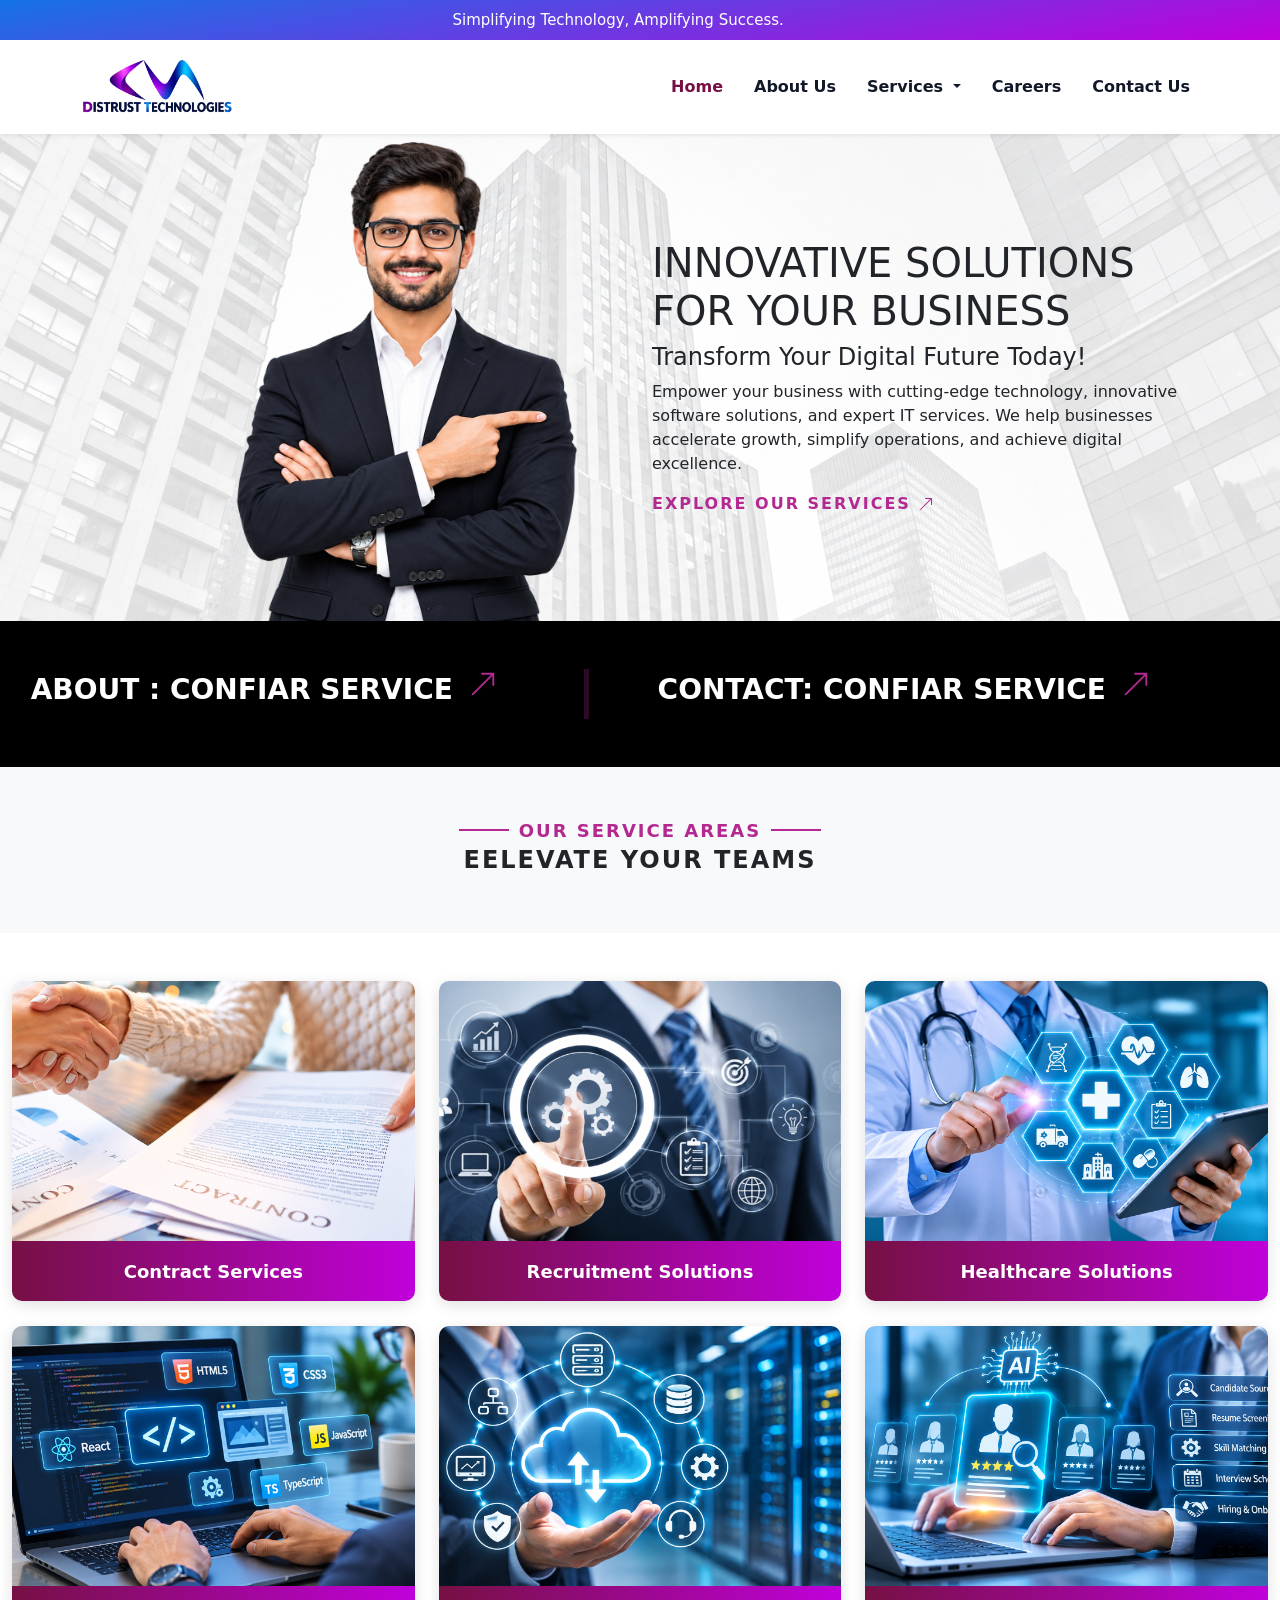
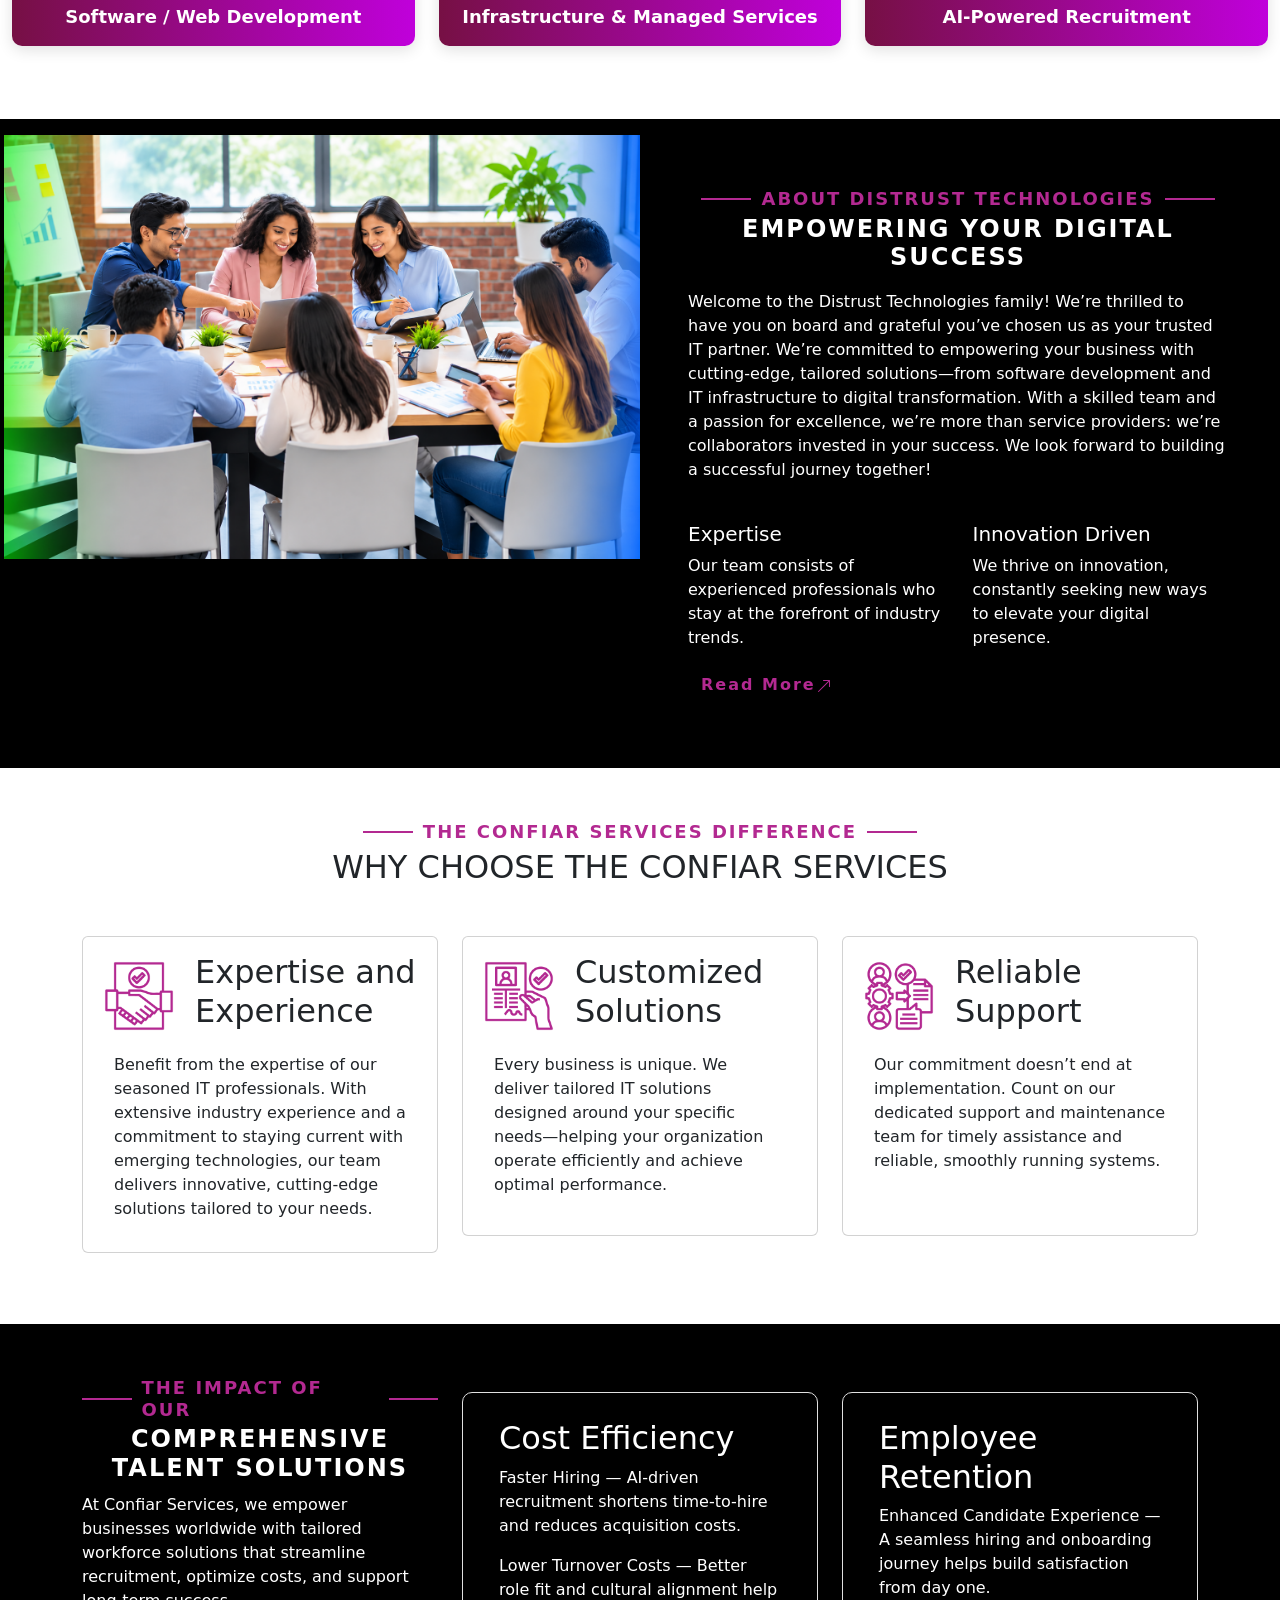
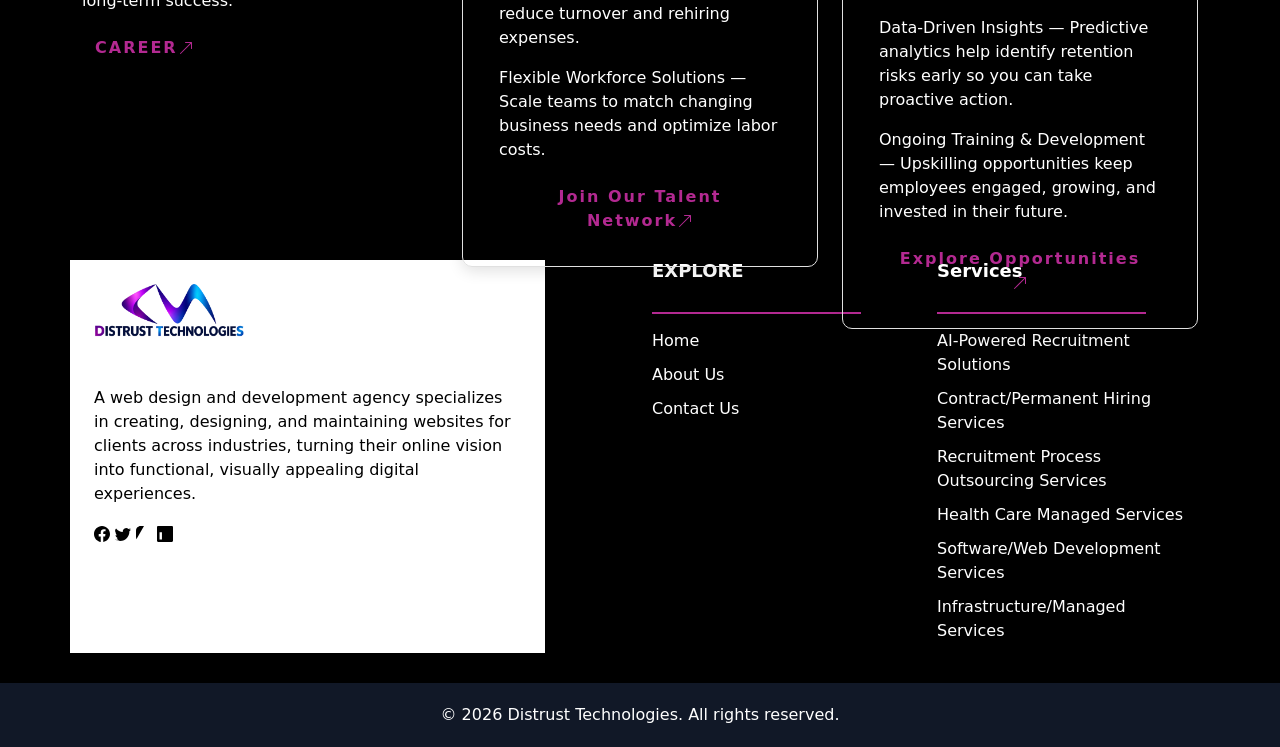
==== index.html @ ca3bd0e9 "New Development" ====
<!DOCTYPE html>
<html lang="en">

<head>
    <meta charset="UTF-8">
    <meta name="viewport" content="width=device-width, initial-scale=1.0">

    <title>Distrust Technologies</title>

    <!-- Bootstrap CSS -->
    <link href="https://cdn.jsdelivr.net/npm/bootstrap@5.3.8/dist/css/bootstrap.min.css" rel="stylesheet">

    <!-- Custom CSS -->
    <link rel="stylesheet" href="assets/Css/style.css">
</head>

<body>

    <!-- Header Top -->
    <div class="headertop">
    <div class="marquee">
        <h4>Simplifying Technology, Amplifying Success.</h4>
    </div>
</div>

    <!-- Navigation -->
    <nav class="navbar navbar-expand-lg bg-white shadow-sm">
        <div class="container">

            <!-- Logo / Brand -->
            <a class="navbar-brand" href="#">
                <img src="assets/img/DT.png" alt="Distrust Technologies Logo" width="150">
            </a>

            <!-- Mobile Toggle -->
            <button class="navbar-toggler" type="button" data-bs-toggle="collapse"
                data-bs-target="#navbarSupportedContent" aria-controls="navbarSupportedContent" aria-expanded="false"
                aria-label="Toggle navigation">

                <span class="navbar-toggler-icon"></span>
            </button>

            <!-- Menu -->
            <div class="collapse navbar-collapse" id="navbarSupportedContent">

                <ul class="navbar-nav ms-auto mb-2 mb-lg-0">

                    <li class="nav-item">
                        <a class="nav-link active" href="index.html">Home</a>
                    </li>

                    <li class="nav-item">
                        <a class="nav-link" href="about.html">About Us</a>
                    </li>

                    <li class="nav-item dropdown">
                        <a class="nav-link dropdown-toggle" href="#" role="button" data-bs-toggle="dropdown"
                            aria-expanded="false">
                            Services
                        </a>
                        <ul class="dropdown-menu">
                            <li><a class="dropdown-item" href="ai-powered.html">AI-Powered Recruitment Solutions</a></li>
                            <li><a class="dropdown-item" href="contract-permanent.html">Contract/Permanent Hiring Services</a></li>
                            <li><a class="dropdown-item" href="recruitment-process.html">Recruitment Process Outsourcing Services</a></li>
                            <li><a class="dropdown-item" href="healthcare.html">Health Care Managed Services</a></li>
                            <li><a class="dropdown-item" href="software-web.html">Software/Web Development Services</a></li>
                            <li><a class="dropdown-item" href="infrastructure.html">Infrastructure/Managed Services</a></li>
                        </ul>
                    </li>

                    <!-- <li class="nav-item">
                        <a class="nav-link" href="#">Solutions</a>
                    </li>

                    <li class="nav-item">
                        <a class="nav-link" href="#">Technologies</a>
                    </li> -->

                    <li class="nav-item">
                        <a class="nav-link" href="careers.html">Careers</a>
                    </li>

                    <li class="nav-item">
                        <a class="nav-link" href="contact.html">Contact Us</a>
                    </li>

                </ul>

            </div>
        </div>
    </nav>
    <!-- Banner Section start -->
    <section class="banner">
        <div class="container">
            <div class="row align-items-center">
                <div class="col-md-6">
                    <img src="assets/img/DT_slide.png" alt="Banner Image" class="img-fluid">
                </div>
                <div class="col-md-6">
                    <h1>INNOVATIVE SOLUTIONS
                        FOR YOUR BUSINESS</h1>
                    <h4>Transform Your Digital Future Today!</h4>
                    <p>Empower your business with cutting-edge technology, innovative software solutions, and expert IT
                        services. We help businesses accelerate growth, simplify operations, and achieve digital
                        excellence.</p>
                    <a href="#" class="button">EXPLORE OUR SERVICES <svg xmlns="http://www.w3.org/2000/svg" width="16"
                            height="16" fill="currentColor" class="bi bi-arrow-up-right" viewBox="0 0 16 16">
                            <path fill-rule="evenodd"
                                d="M14 2.5a.5.5 0 0 0-.5-.5h-6a.5.5 0 0 0 0 1h4.793L2.146 13.146a.5.5 0 0 0 .708.708L13 3.707V8.5a.5.5 0 0 0 1 0z" />
                        </svg></a>
                </div>

            </div>
        </div>
        <!-- Bootstrap JS -->
    </section>
    <section class="container-fluid bg-black text-white py-5">
        <div class="row twosection">
            <div class="col-md-5 text-center">
                <h2><a href="#" class="text-white">ABOUT : CONFIAR SERVICE </a><span><svg
                            xmlns="http://www.w3.org/2000/svg" width="16" height="16" fill="currentColor"
                            class="bi bi-arrow-up-right" viewBox="0 0 16 16">
                            <path fill-rule="evenodd"
                                d="M14 2.5a.5.5 0 0 0-.5-.5h-6a.5.5 0 0 0 0 1h4.793L2.146 13.146a.5.5 0 0 0 .708.708L13 3.707V8.5a.5.5 0 0 0 1 0z" />
                        </svg></span></h2>

            </div>
            <div class="col-md-1"><span>
                    <hr class="rotate">
                </span></div>
            <div class="col-md-5 text-center ">
                <h2><a href="#" class="text-white">CONTACT: CONFIAR SERVICE </a><span><svg
                            xmlns="http://www.w3.org/2000/svg" width="16" height="16" fill="currentColor"
                            class="bi bi-arrow-up-right" viewBox="0 0 16 16">
                            <path fill-rule="evenodd"
                                d="M14 2.5a.5.5 0 0 0-.5-.5h-6a.5.5 0 0 0 0 1h4.793L2.146 13.146a.5.5 0 0 0 .708.708L13 3.707V8.5a.5.5 0 0 0 1 0z" />
                        </svg></span></h2>

            </div>
    </section>
    <!--services section-->
    <section class="container-fluid bg-light py-5">
        <div class="row">
            <div class="col-md-12 text-center">
                <div class="section-title">
                    <h2>OUR SERVICE AREAS</h2>
                </div>
                <div class="section-subheading">
                    <h3>Eelevate your teams</h3>
                </div>

            </div>
        </div>
    </section>
    <!--Card section-->
    <section class="container-fluid py-5 cardsection text-white">
        <div class="row service-cards">

            <!-- Card 1 -->
            <div class="col-md-4">
                <div class="flip-card">
                    <div class="flip-card-inner">

                        <!-- Front Side -->
                        <div class="flip-card-front">
                            <img src="assets/img/Contract.png" alt="Contract Services">
                            <h5>Contract Services</h5>
                        </div>

                        <!-- Back Side -->
                        <div class="flip-card-back">
                            <h4>Contract Services</h4>
                            <p>Contract staffing lets businesses hire temporary workers for specific roles or projects,
                                helping them adapt to changing workforce needs without making long-term hiring
                                commitments.
                            </p>
                            <a href="#" class="btn-service">Learn More <svg xmlns="http://www.w3.org/2000/svg"
                                    width="16" height="16" fill="currentColor" class="bi bi-arrow-up-right"
                                    viewBox="0 0 16 16">
                                    <path fill-rule="evenodd"
                                        d="M14 2.5a.5.5 0 0 0-.5-.5h-6a.5.5 0 0 0 0 1h4.793L2.146 13.146a.5.5 0 0 0 .708.708L13 3.707V8.5a.5.5 0 0 0 1 0z" />
                                </svg></a>
                        </div>

                    </div>
                </div>
            </div>

            <!-- Card 2 -->
            <div class="col-md-4">
                <div class="flip-card">
                    <div class="flip-card-inner">

                        <div class="flip-card-front">
                            <img src="assets/img/recruitment.png" alt="Recruitment">
                            <h5>Recruitment Solutions</h5>
                        </div>

                        <div class="flip-card-back">
                            <h4>Recruitment Solutions</h4>
                            <p>Recruitment Process Outsourcing (RPO) is a strategic partnership in which a business
                                delegates some or all of its recruitment activities to an external provider. RPO
                                providers may handle tasks such as candidate sourcing, screening, interviewing, and
                                hiring coordination.</p>
                            <a href="#" class="btn-service">Learn More <svg xmlns="http://www.w3.org/2000/svg"
                                    width="16" height="16" fill="currentColor" class="bi bi-arrow-up-right"
                                    viewBox="0 0 16 16">
                                    <path fill-rule="evenodd"
                                        d="M14 2.5a.5.5 0 0 0-.5-.5h-6a.5.5 0 0 0 0 1h4.793L2.146 13.146a.5.5 0 0 0 .708.708L13 3.707V8.5a.5.5 0 0 0 1 0z" />
                                </svg></a>
                        </div>

                    </div>
                </div>
            </div>

            <!-- Card 3 -->
            <div class="col-md-4">
                <div class="flip-card">
                    <div class="flip-card-inner">

                        <div class="flip-card-front">
                            <img src="assets/img/health.png" alt="Healthcare">
                            <h5>Healthcare Solutions</h5>
                        </div>

                        <div class="flip-card-back">
                            <h4>Healthcare Solutions</h4>
                            <p>The healthcare industry is increasingly adopting managed services to enhance operational
                                efficiency, improve patient outcomes, and reduce costs. Our comprehensive managed
                                services help healthcare organizations streamline operations, optimize resources, and
                                deliver better patient care through innovative technology solutions.</p>
                            <a href="#" class="btn-service">Learn More <svg xmlns="http://www.w3.org/2000/svg"
                                    width="16" height="16" fill="currentColor" class="bi bi-arrow-up-right"
                                    viewBox="0 0 16 16">
                                    <path fill-rule="evenodd"
                                        d="M14 2.5a.5.5 0 0 0-.5-.5h-6a.5.5 0 0 0 0 1h4.793L2.146 13.146a.5.5 0 0 0 .708.708L13 3.707V8.5a.5.5 0 0 0 1 0z" />
                                </svg></a>
                        </div>

                    </div>
                </div>
            </div>

            <!-- Card 4 -->
            <div class="col-md-4">
                <div class="flip-card">
                    <div class="flip-card-inner">

                        <div class="flip-card-front">
                            <img src="assets/img/web.png" alt="Web Development">
                            <h5>Software / Web Development</h5>
                        </div>

                        <div class="flip-card-back">
                            <h4>Software / Web Development</h4>
                            <p>Software development is a systematic process of designing, developing, testing, and
                                maintaining software applications to meet specific business and user requirements. We
                                deliver innovative, scalable, and reliable software solutions that help businesses
                                improve efficiency, drive growth, and achieve their digital goals.</p>
                            <a href="#" class="btn-service">Learn More <svg xmlns="http://www.w3.org/2000/svg"
                                    width="16" height="16" fill="currentColor" class="bi bi-arrow-up-right"
                                    viewBox="0 0 16 16">
                                    <path fill-rule="evenodd"
                                        d="M14 2.5a.5.5 0 0 0-.5-.5h-6a.5.5 0 0 0 0 1h4.793L2.146 13.146a.5.5 0 0 0 .708.708L13 3.707V8.5a.5.5 0 0 0 1 0z" />
                                </svg></a>
                        </div>

                    </div>
                </div>
            </div>

            <!-- Card 5 -->
            <div class="col-md-4">
                <div class="flip-card">
                    <div class="flip-card-inner">

                        <div class="flip-card-front">
                            <img src="assets/img/Infrastructure.png" alt="Infrastructure">
                            <h5>Infrastructure & Managed Services</h5>
                        </div>

                        <div class="flip-card-back">
                            <h4>Infrastructure & Managed Services</h4>
                            <p>Infrastructure services focus on managing and maintaining an organization's essential IT
                                components, including servers, networks, cloud platforms, and data storage. Our
                                solutions ensure reliable performance, scalability, security, and business continuity
                                while helping organizations optimize IT operations and reduce infrastructure complexity.
                            </p>
                            <a href="#" class="btn-service">Learn More <svg xmlns="http://www.w3.org/2000/svg"
                                    width="16" height="16" fill="currentColor" class="bi bi-arrow-up-right"
                                    viewBox="0 0 16 16">
                                    <path fill-rule="evenodd"
                                        d="M14 2.5a.5.5 0 0 0-.5-.5h-6a.5.5 0 0 0 0 1h4.793L2.146 13.146a.5.5 0 0 0 .708.708L13 3.707V8.5a.5.5 0 0 0 1 0z" />
                                </svg></a>
                        </div>

                    </div>
                </div>
            </div>

            <!-- Card 6 -->
            <div class="col-md-4">
                <div class="flip-card">
                    <div class="flip-card-inner">

                        <div class="flip-card-front">
                            <img src="assets/img/ai.png" alt="AI Recruitment">
                            <h5>AI-Powered Recruitment</h5>
                        </div>

                        <div class="flip-card-back">
                            <h4>AI-Powered Recruitment</h4>
                            <p>At Confiar Services, we leverage the power of Artificial Intelligence (AI) to transform
                                the recruitment process. Our intelligent recruitment solutions help businesses identify
                                the right talent faster, streamline candidate screening, improve hiring accuracy, and
                                make smarter data-driven recruitment decisions.</p>
                            <a href="#" class="btn-service">Learn More <svg xmlns="http://www.w3.org/2000/svg"
                                    width="16" height="16" fill="currentColor" class="bi bi-arrow-up-right"
                                    viewBox="0 0 16 16">
                                    <path fill-rule="evenodd"
                                        d="M14 2.5a.5.5 0 0 0-.5-.5h-6a.5.5 0 0 0 0 1h4.793L2.146 13.146a.5.5 0 0 0 .708.708L13 3.707V8.5a.5.5 0 0 0 1 0z" />
                                </svg></a>
                        </div>

                    </div>
                </div>
            </div>

        </div>
    </section>
    <!--End Card section-->
    <!--About Section-->
    <section class="container-fluid bg-black p-3">
        <div class="row">
            <div class="col-md-6 text-center px-0">
                <img src="assets/img/Office_Meeting.png" alt="About Us Image" class="img-fluid">
            </div>
            <div class="col-md-6 d-flex flex-column justify-content-center p-5">
                <div class="section-title text-white">
                    <h2>About Distrust Technologies</h2>
                </div>
                <div class="section-subheading text-white">
                    <h3>Empowering Your Digital Success</h3>
                </div>
                <p class="text-white">Welcome to the Distrust Technologies family! We’re thrilled to have you on board
                    and grateful you’ve chosen us as your trusted IT partner. We’re committed to empowering your
                    business with cutting-edge, tailored solutions—from software development and IT infrastructure to
                    digital transformation. With a skilled team and a passion for excellence, we’re more than service
                    providers: we’re collaborators invested in your success. We look forward to building a successful
                    journey together!</p>

                <div class="d-flex gap-3 mt-4">
                    <div>
                        <h5 class="text-white">Expertise</h5>
                        <p class="text-white">Our team consists of experienced professionals who stay at the forefront
                            of industry trends.</p>
                    </div>
                    <div>
                        <h5 class="text-white">Innovation Driven</h5>
                        <p class="text-white">We thrive on innovation, constantly seeking new ways to elevate your
                            digital presence.</p>
                    </div>

                </div>
                <div><a class="btn button" href="#">Read More<svg xmlns="http://www.w3.org/2000/svg" width="16"
                            height="16" fill="currentColor" class="bi bi-arrow-up-right" viewBox="0 0 16 16">
                            <path fill-rule="evenodd"
                                d="M14 2.5a.5.5 0 0 0-.5-.5h-6a.5.5 0 0 0 0 1h4.793L2.146 13.146a.5.5 0 0 0 .708.708L13 3.707V8.5a.5.5 0 0 0 1 0z" />
                        </svg></a></div>

            </div>



        </div>
    </section>
    <!--About Section-->
    <!--Services Section -->
    <section class="container py-5">
        <div class="row">
            <div class="col-md-12 text-center">
                <div class="section-title">
                    <h2>Thе Confiar Services Difference</h2>
                </div>
                <div class="section-subheading">
                    <h2>Why Choose the confiar Services</h2>
                </div>
            </div>
        </div>
        <div class="row">
            <div class="col-md-4">
                <div class="servicecards">
                    <div class="card">
                        <div class="card-body">
                            <div class="d-flex align-items-center">
                                <img src="assets/img/Art.png" alt="Service 1" class="me-3" width="80">
                                <h2 class="card-title">Expertise and Experience</h2>
                            </div>
                            <p class="card-text">Benefit from the expertise of our seasoned IT professionals. With
                                extensive industry experience and a commitment to staying current with emerging
                                technologies, our team delivers innovative, cutting-edge solutions tailored to your
                                needs.</p>
                        </div>
                    </div>
                </div>
            </div>
            <div class="col-md-4">
                <div class="servicecards">
                    <div class="card">
                        <div class="card-body">
                            <div class="d-flex align-items-center">
                                <img src="assets/img/Art-2.png" alt="Service 2" class="me-3" width="80">
                                <h2 class="card-title">Customized Solutions</h2>
                            </div>
                            <p class="card-text">Every business is unique. We deliver tailored IT solutions designed
                                around your specific needs—helping your organization operate efficiently and achieve
                                optimal performance.</p>
                        </div>
                    </div>
                </div>

            </div>
            <div class="col-md-4">
                <div class="servicecards">
                    <div class="card">
                        <div class="card-body">
                            <div class="d-flex align-items-center">
                                <img src="assets/img/Art-3.png" alt="Service 3" class="me-3" width="80">
                                <h2 class="card-title">Reliable Support</h2>
                            </div>
                            <p class="card-text">Our commitment doesn’t end at implementation. Count on our dedicated
                                support and maintenance team for timely assistance and reliable, smoothly running
                                systems.</p>
                        </div>
                    </div>
                </div>
            </div>
    </section>
    <!--Services Section -->
    <!-- impact Our -->
    <section class="bg-black">
        <div class="container impact py-5">
            <div class="row">
                <div class="col-md-4">
                    <div class="section-title text-white">
                        <h2>The Impact of Our </h2>
                    </div>
                    <div class="section-subheading text-white">
                        <h3>Comprehensive Talent Solutions</h3>
                    </div>
                    <p class="text-white">At Confiar Services, we empower businesses worldwide with tailored workforce
                        solutions that streamline recruitment, optimize costs, and support long-term success.</p>
                    <div><a class="btn button" href="#">CAREER<svg xmlns="http://www.w3.org/2000/svg" width="16"
                                height="16" fill="currentColor" class="bi bi-arrow-up-right" viewBox="0 0 16 16">
                                <path fill-rule="evenodd"
                                    d="M14 2.5a.5.5 0 0 0-.5-.5h-6a.5.5 0 0 0 0 1h4.793L2.146 13.146a.5.5 0 0 0 .708.708L13 3.707V8.5a.5.5 0 0 0 1 0z" />
                            </svg></a></div>
                </div>
                <div class="col-md-4">
                    <div class="ourcards">
                        <div class="card">
                            <div class="card-body">
                                <h2 class="card-title">Cost Efficiency</h2>
                                <p class="card-text">
                                    Faster Hiring — AI-driven recruitment shortens time-to-hire and reduces acquisition
                                    costs.</p>
                                <p class="card-text">Lower Turnover Costs — Better role fit and cultural alignment help
                                    reduce turnover and rehiring expenses.</p>
                                <p class="card-text">Flexible Workforce Solutions — Scale teams to match changing
                                    business
                                    needs and optimize labor costs.
                                </p>
                                <div><a class="btn button" href="#">Join Our Talent Network<svg
                                            xmlns="http://www.w3.org/2000/svg" width="16" height="16"
                                            fill="currentColor" class="bi bi-arrow-up-right" viewBox="0 0 16 16">
                                            <path fill-rule="evenodd"
                                                d="M14 2.5a.5.5 0 0 0-.5-.5h-6a.5.5 0 0 0 0 1h4.793L2.146 13.146a.5.5 0 0 0 .708.708L13 3.707V8.5a.5.5 0 0 0 1 0z" />
                                        </svg></a></div>

                            </div>
                        </div>
                    </div>
                </div>
                <div class="col-md-4">
                    <div class="ourcards">
                        <div class="card">
                            <div class="card-body">
                                <h2 class="card-title">Employee Retention</h2>
                                <p class="card-text">
                                    Enhanced Candidate Experience — A seamless hiring and onboarding journey helps build
                                    satisfaction from day one.</p>
                                <p class="card-text">Data-Driven Insights — Predictive analytics help identify retention
                                    risks early so you can take proactive action.</p>
                                <p class="card-text">Ongoing Training & Development — Upskilling opportunities keep
                                    employees engaged, growing, and invested in their future.
                                </p>
                                <div><a class="btn button" href="#">Explore Opportunities<svg
                                            xmlns="http://www.w3.org/2000/svg" width="16" height="16"
                                            fill="currentColor" class="bi bi-arrow-up-right" viewBox="0 0 16 16">
                                            <path fill-rule="evenodd"
                                                d="M14 2.5a.5.5 0 0 0-.5-.5h-6a.5.5 0 0 0 0 1h4.793L2.146 13.146a.5.5 0 0 0 .708.708L13 3.707V8.5a.5.5 0 0 0 1 0z" />
                                        </svg></a></div>
                            </div>
                        </div>
                    </div>
                </div>
            </div>
        </div>
    </section>
    <!-- impact Our -->
    <!--Footer-->
    <footer class="bg-black text-white py-0">
        <div class="container">
            <div class="row">
                <div class="col-md-5  bg-white text-black p-4">
                    <img src="assets/img/DT.png" alt="Distrust Technologies Logo" width="150">


                    <p class="mt-5">A web design and development agency specializes in creating, designing, and
                        maintaining websites for clients across industries, turning their online vision into functional,
                        visually appealing digital experiences.</p>
                    <div>
                        <svg xmlns="http://www.w3.org/2000/svg" width="16" height="16" fill="currentColor"
                            class="bi bi-facebook" viewBox="0 0 16 16">
                            <path
                                d="M16 8.049c0-4.446-3.582-8.05-8-8.05C3.58 0-.002 3.603-.002 8.05c0 4.017 2.926 7.347 6.75 7.951v-5.625h-2.03V8.05H6.75V6.275c0-2.017 1.195-3.131 3.022-3.131.876 0 1.791.157 1.791.157v1.98h-1.009c-.993 0-1.303.621-1.303 1.258v1.51h2.218l-.354 2.326H9.25V16c3.824-.604 6.75-3.934 6.75-7.951z" />
                        </svg>
                        <svg xmlns="http://www.w3.org/2000/svg" width="16" height="16" fill="currentColor"
                            class="bi bi-twitter" viewBox="0 0 16 16">
                            <path
                                d="M5.026 15c6.038 0 9.341-5.003 9.341-9.334 0-.14 0-.282-.006-.422A6.685 6.685 0 0 0 16 3.542a6.658 6.658 0 0 1-1.889.518 3.301 3.301 0 0 0 1.447-1.817 6.533 6.533 0 0 1-2.087.793A3.286 3.286 0 0 0 7.875 6.03a9.325 9.325 0 0 1-6.767-3.429A3.289 3.289 0 0 0 .64 6.575c0 1.14.581 2.144 1.46 2.723a3.323 3.323 0 0 1-1.487-.41v.041c0 1.6 1.138 2.933 2.648 3.237a3.203 3.203 0 0 1-1.482.056c.416 1.3 1.623 2.247 3.045 2.276A6.588 6.588 0 0 1 .78 13.58a6.32 6.32 0 0 1-.78-.045A9.344 9.344 0 0 0 5.026 15z" />
                        </svg>
                        <svg xmlns=" http://www.w3.org/2000/svg" width="16" height="16" fill="currentColor"
                            class="bi bi-instagram" viewBox="0 0 16 16">
                            <path
                                d="M8 0C5.82 0 5.555.01 4.703.048c-.852.038-1.43.167-1.947.36a3.92 3.92 0 0 0-1.42.93A3.92 3.92 0 0 0 .36 2.703c-.193.517-.322 1.095-.36 1.947C0 5.555 0 5.82 0 8s.01 2.445.048 3.297c.038.852.167 1.43.36 1.947a3.92 3.92 0 0 0 .93" />
                        </svg>
                        <svg xmlns=" http://www.w3.org/2000/svg" width="16" height="16" fill="currentColor"
                            class="bi bi-linkedin" viewBox="0 0 16 16">
                            <path
                                d="M0 1.146C0 .513.526 0 1.175 0h13.65C15.474 0 16 .513 16 1.146v13.708c0 .633-.526 1.146-1.175 1.146H1.175C.526 16 0 15.487 0 14.854V1.146zm4.943 12.248V6.169H2.542v7.225h2.401zm-1.2-8.212c-.837 0-1.358-.554-1.358-1.248 " />
                        </svg>

                    </div>
                </div>
                <div class="offset-md-1 col-md-3 text-md-start text-white">
                    <h3>EXPLORE</h3>
                    
                    <ul class="">
                        <li><a href="#" class="text-white">Home</a></li>
                        <li><a href="#" class="text-white">About Us</a></li>
                        <li><a href="#" class="text-white">Contact Us</a></li>
                    </ul>
                </div>
                <div class="col-md-3 text-md-start text-white">
                    <h3>Services</h3>
                    <ul class="">
                        <li><a href="#" class="text-white">AI-Powered Recruitment Solutions</a></li>
                        <li><a href="#" class="text-white">Contract/Permanent Hiring Services</a></li>
                        <li><a href="#" class="text-white">Recruitment Process Outsourcing Services</a></li>
                        <li><a href="#" class="text-white">Health Care Managed Services</a></li>
                        <li><a href="#" class="text-white">Software/Web Development Services</a></li>
                        <li><a href="#" class="text-white">Infrastructure/Managed Services</a></li>
                    </ul>
                </div>
            </div>
        </div>
        <section class="copyright">
            <div class="container">
                <div class="row">
                    <div class="col-md-12 text-center">
                        <p class="text-white mb-0">&copy; 2026 Distrust Technologies. All rights reserved.</p>
                    </div>
                </div>
            </div>
        </section>
    </footer>
    <!-- Footer -->
    <script src="https://cdn.jsdelivr.net/npm/bootstrap@5.3.8/dist/js/bootstrap.bundle.min.js"></script>

</body>

</html>
---- assets/Css/style.css ----
/* Header Top */
.headertop {
    background-image: linear-gradient(170deg, #1473e7, #c000db);
    color: #ffffff;
    padding: 8px 15px;
    overflow: hidden;
    width: 100%;
}

.marquee {
    width: 30%;
    overflow: hidden;
    margin: 0 auto;
}

.marquee h4 {
    font-size: 15px;
    margin: 0;
    font-weight: 500;
    white-space: nowrap;
    display: inline-block;
    animation: scrollText 10s linear infinite;
}

@keyframes scrollText {
    0% {
        transform: translateX(100%);
    }
    100% {
        transform: translateX(-100%);
    }
}

/* Navbar */
.navbar {
    padding: 15px 0;
}

.navbar-brand {
    font-size: 22px;
    font-weight: 800;
    color: #761044;
}

.navbar-nav {
    gap: 15px;
}

.navbar-nav .nav-link {
    font-size: 16px;
    font-weight: 600;
    color: #111827;
    transition: 0.3s ease;
}

.navbar-nav .nav-link:hover,
.navbar-nav .nav-link.active {
    color: #761044;
}
/* Banner section */
.banner {
     background-image: url('/assets/img/DT_Banner.png');
    background-size: cover;
    background-position: center;
    background-repeat: no-repeat;
    min-height: 200px;
    padding: 0;
    display: flex;
    align-items: center;
    justify-content: center;
    /* text-align: center; */
}
.button {
    text-decoration: none;
    letter-spacing: 2px;
    color: #b32991;
    font-weight: 700;
}
.button:hover {
    color: #ffffff;
    background-color: #b32991;
    border-radius: 5px;
    padding: 10px 20px;
    transition: 0.3s ease;
}
.rotate {
    transform: rotate3d(1,1,2, 0deg);
   width: 5px;
    height: 50px;
    background-color: #b32991;
    border: 1px solid #b32991;
    margin: 0px auto;
}
.twosection h2 {
    font-size: 28px;
    font-weight: 600;
}

.twosection h2 span {
    color: #b32991;
    display: inline-flex;
    align-items: center;
    font-size: 50px;
}

.twosection h2 span svg {
    width: 40px;
    height: 30px;
    fill: #b32991;
    vertical-align: middle;
}
.twosection h2 a {
    color: #ffffff;

   text-decoration: none;
}
.twosection h2 a:hover {
    color: #b32991 !important;
}
.twosection img{
    width: 100%;
    height: 500px;
    padding: 0px;
    margin: 0px auto;
    
}
.section-title {
    display: flex;
    align-items: center;
    justify-content: center;
    gap: 10px;
    margin: 5px 0;
}

.section-title h2 {
    color: #b32991;
    font-size: 18px;
    font-weight: 700;
    letter-spacing: 2px;
    text-transform: uppercase;
    margin: 0;
}

.section-title::before,
.section-title::after {
    content: "";
    width: 50px;
    height: 2px;
    background-color: #b32991;
}
.section-subheading {
    text-align: center;
    text-transform: uppercase;
    margin-bottom: 10px;
}

   .section-subheading h3{
        font-size: 1.5rem;
        font-weight: 700;
        letter-spacing: 2px;
    }
/* Flip Card Container */
.flip-card {
    background-color: transparent;
    width: 100%;
    height: 320px;
    perspective: 1000px;
    margin-bottom: 25px;
}

/* Inner Rotation */
.flip-card-inner {
    position: relative;
    width: 100%;
    height: 100%;
    text-align: center;
    transition: transform 0.8s ease;
    transform-style: preserve-3d;
}

/* Rotate on Hover */
.flip-card:hover .flip-card-inner {
    transform: rotateY(180deg);
}

/* Front and Back */
.flip-card-front,
.flip-card-back {
    position: absolute;
    width: 100%;
    height: 100%;
    -webkit-backface-visibility: hidden;
    backface-visibility: hidden;
    border-radius: 10px;
    overflow: hidden;
}

/* Front Side */
.flip-card-front {
    background: #fff;
    box-shadow: 0 4px 15px rgba(0,0,0,0.12);
}

.flip-card-front img {
    width: 100%;
    height: 260px;
    object-fit: cover;
}

.flip-card-front h5 {
    color: #fff;
    font-size: 18px;
    font-weight: 700;
    padding: 20px 5px;
    margin: 0;
    background: linear-gradient(to right, #761044, #c000db);
}

/* Back Side */
.flip-card-back {
    background: linear-gradient(135deg, #761044, #c000db);
    color: #fff;
    transform: rotateY(180deg);

    display: flex;
    flex-direction: column;
    justify-content: center;
    align-items: center;

    padding: 25px;
}

.flip-card-back h4 {
    font-size: 21px;
    font-weight: 700;
    margin-bottom: 15px;
}

.flip-card-back p {
    font-size: 15px;
    line-height: 1.7;
    margin-bottom: 20px;
}

/* Read More Button */
.btn-service {
    display: inline-block;
    padding: 9px 22px;
    color: #fff;
    /* background: #fff; */
    border-radius: 25px;
    text-decoration: none;
    font-weight: 600;
    transition: 0.3s;
}

.btn-service:hover {
    /* background: #222; */
    color: #fff;
    text-transform: uppercase;
    letter-spacing: 2px;
}

/* Mobile */
@media (max-width: 767px) {
    .flip-card {
        height: 300px;
    }

    .flip-card-front img {
        height: 240px;
    }
}
.servicecards {
    display: flex;
    flex-wrap: wrap;
    width: 100%;
    height: 300px;
    margin: 40px 0px;
    justify-content: center;
}
.servicecards .card-text {
    padding: 15px;
    
}
.ourcards {
    display: flex;
    flex-wrap: wrap;
    width: 100%;
    height: 400px;
    margin: 20px 0px;
    justify-content: center;
}
.ourcards .card{
    padding: 10px 20px;
    background-color: transparent;
    border: 1px solid #e0e0e0;  
    color: #fff;  
    border-radius: 10px;
    box-shadow: 0 4px 15px rgba(0,0,0,0.12);
}
footer {
    background-color: #000;
    color: #fff;
    padding: 40px 0;
}
footer h3 {
    font-size: 18px;
    font-weight: 700;
    margin-bottom: 15px;
}
footer h3 ::before{
    content: "";
    display: block;
    width: 80%;
    height: 2px;
    background-color: #b32991;
    margin-bottom: 10px;
}
footer h3::after {
    content: "";
    display: block;
    width: 80%;
    height: 2px;
    background-color: #b32991;
    margin-top: 30px;
}
footer ul {
    list-style: none;
    padding: 0;
    margin: 0;
}

footer ul li {
    margin-bottom: 10px;
    list-style: none;
}

footer ul li a {
    color: #fff;
    text-decoration: none;
    font-size: 16px;
    transition: all 0.3s ease;
}

/* Hover Effect */
footer ul li a:hover {
    color: #c000db !important;
    text-decoration: none;
    padding-left: 5px;
}
.copyright {
    background-color: #111827;
    color: #fff;
    padding: 20px 0;
    margin: 30px 0 0 0;
    text-align: center;
}

/* About section */
.bg-about{
    background-color: #252525;
}

/* Services dropdown: show submenu on hover */
@media (min-width: 992px) {
    .navbar .nav-item.dropdown {
        position: relative;
    }

    .navbar .nav-item.dropdown:hover > .dropdown-menu,
    .navbar .nav-item.dropdown:focus-within > .dropdown-menu {
        display: block;
        margin-top: 0;
        border-top: 2px solid #b32991;
        border-radius: 0;
    }

    .navbar .dropdown-menu {
        border: 0;
        /* border-radius: 6px; */
        box-shadow: 0 8px 24px rgba(0, 0, 0, 0.12);
        min-width: 280px;
        padding: 8px 0;
    }

    .navbar .dropdown-item {
        padding: 9px 16px;
    }

    .navbar .dropdown-item:hover,
    .navbar .dropdown-item:focus {
        color: #761044;
        background-color: #f5edf2;
    }
}
.text-pink {
    color: #b32991;
}
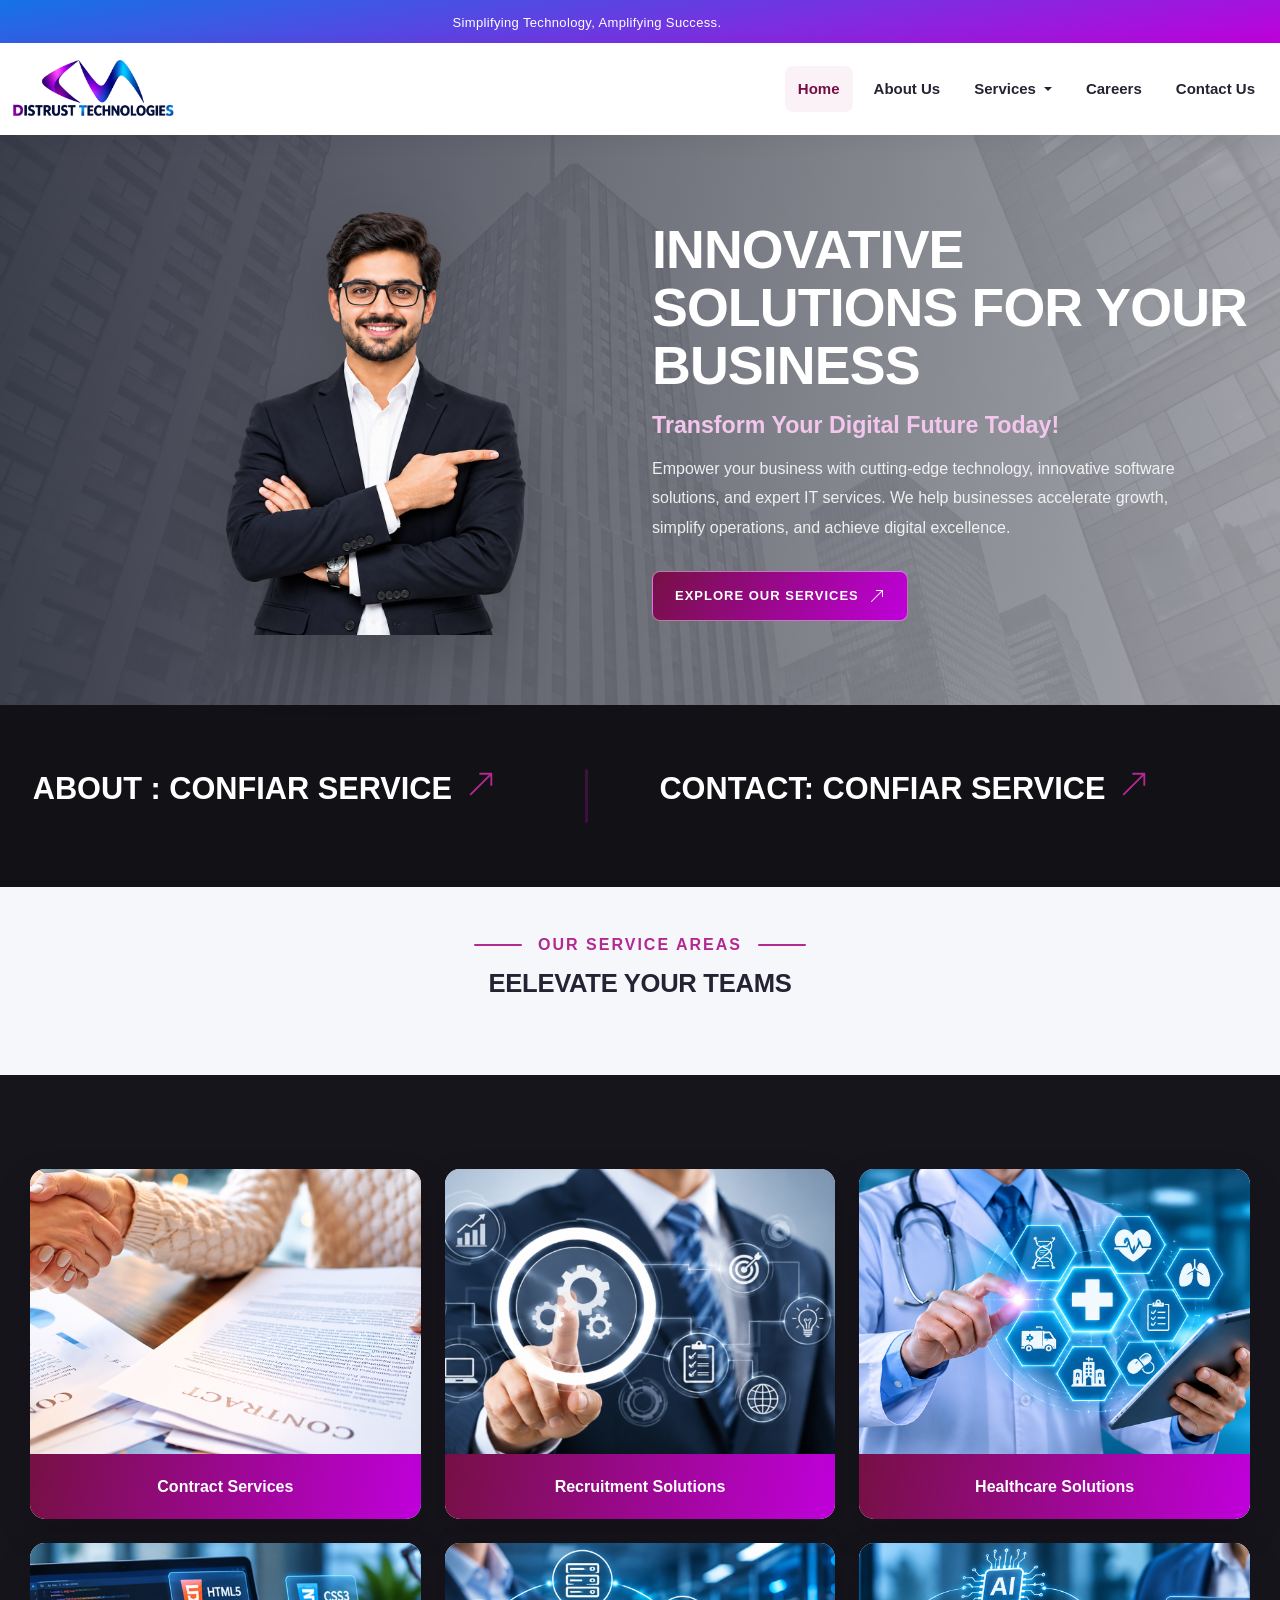
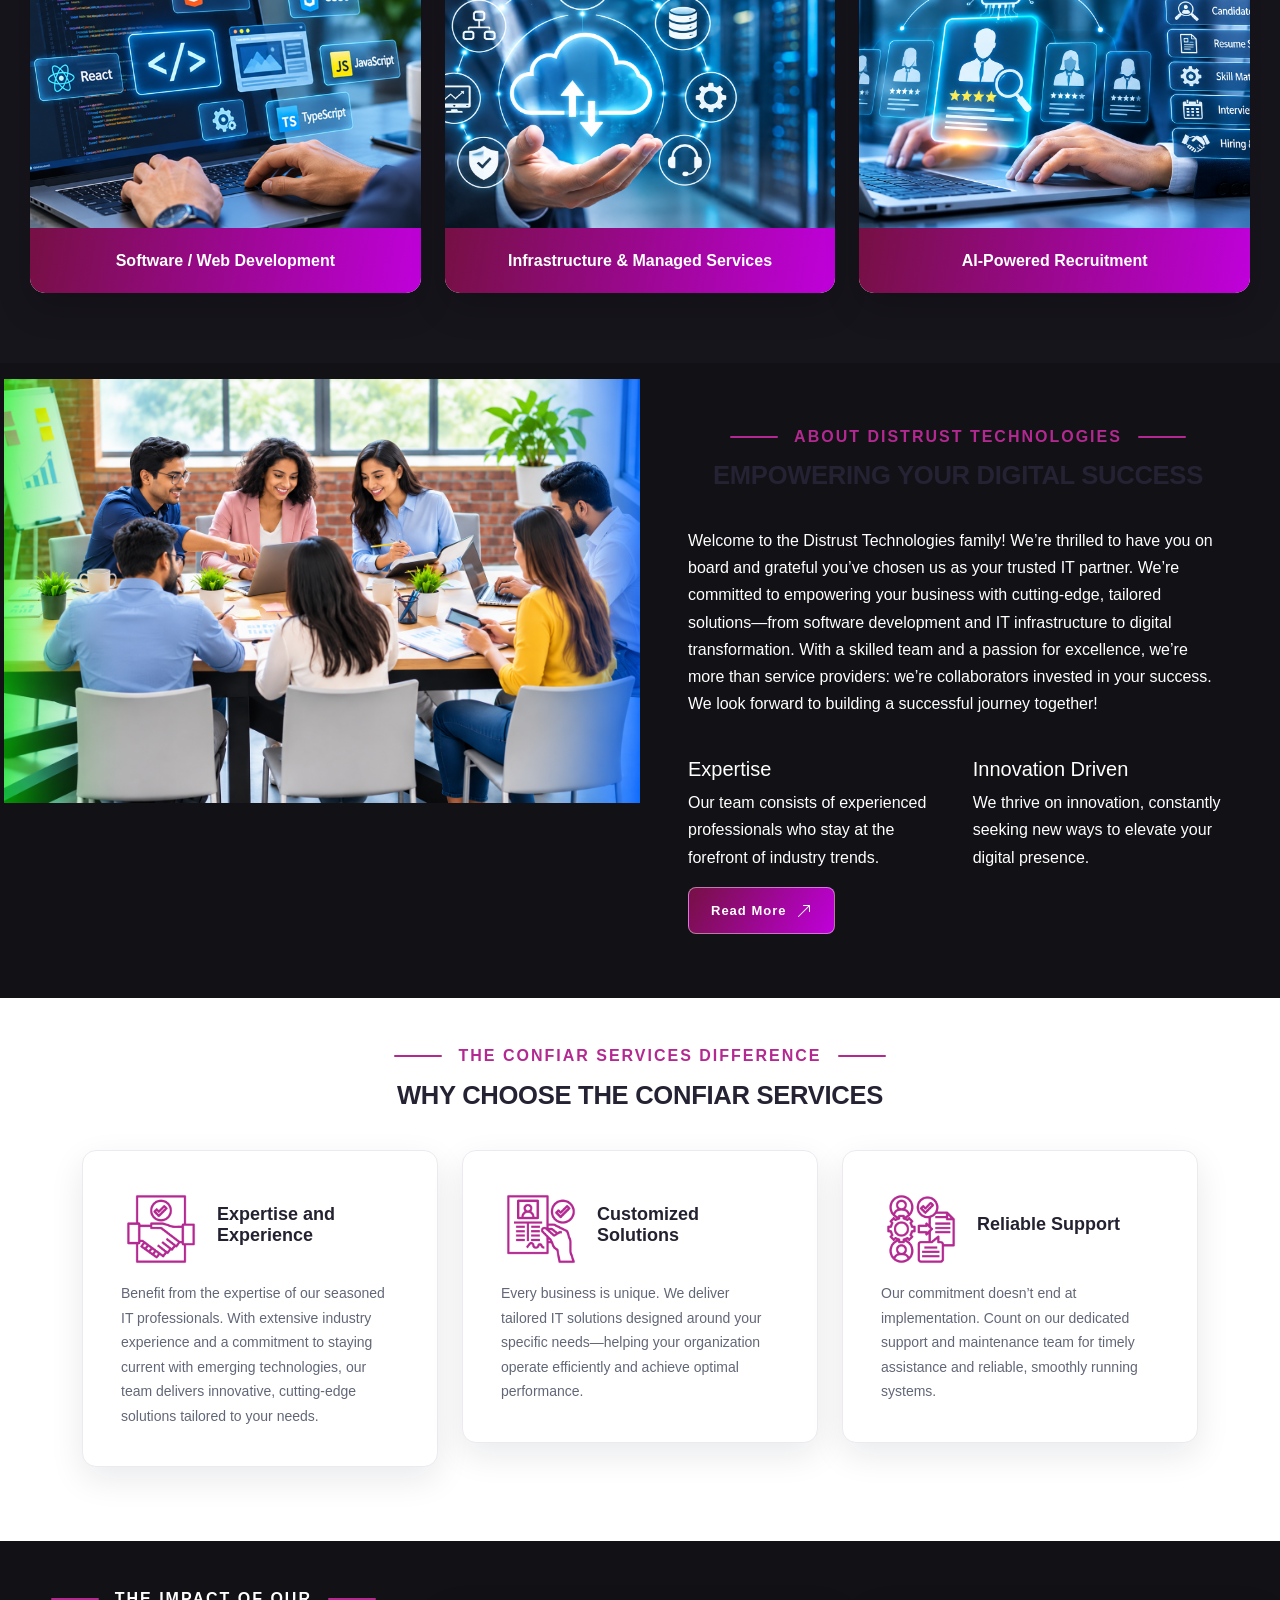
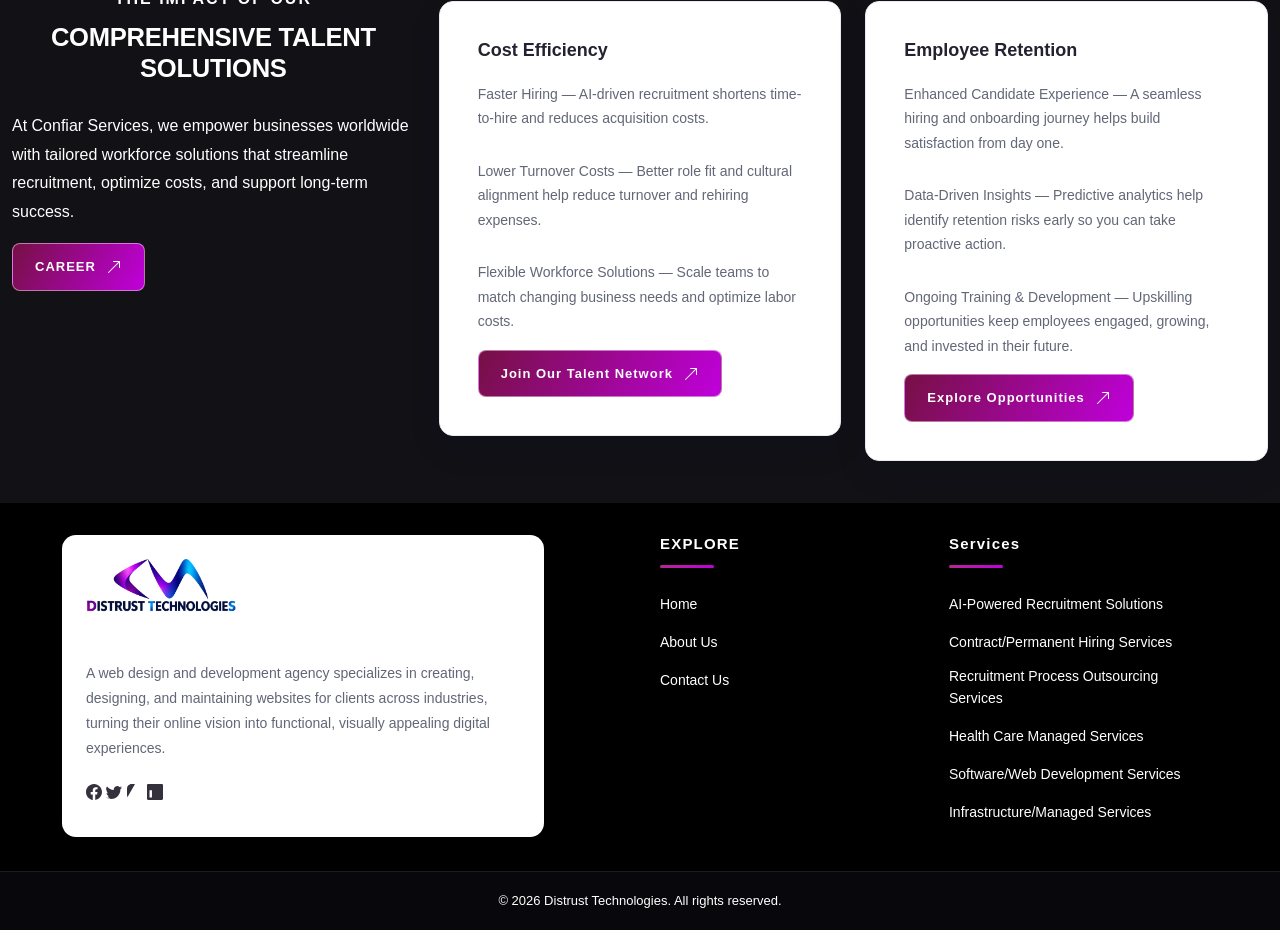
==== commit 4aea4779: "Design Changed" ====
--- a/index.html
+++ b/index.html
@@ -28,7 +28,7 @@
         <div class="container">
 
             <!-- Logo / Brand -->
-            <a class="navbar-brand" href="#">
+            <a class="navbar-brand" href="index.html">
                 <img src="assets/img/DT.png" alt="Distrust Technologies Logo" width="150">
             </a>
 
--- a/assets/Css/style.css
+++ b/assets/Css/style.css
@@ -396,4 +396,897 @@
 }
 .text-pink {
     color: #b32991;
-}+}
+
+/* =========================================================
+   CONFIAR SERVICES – UI POLISH LAYER
+   Visual-only overrides: page copy, image files and content
+   remain unchanged.
+   ========================================================= */
+
+:root {
+    --brand: #b32991;
+    --brand-deep: #761044;
+    --brand-violet: #c000db;
+    --ink: #15131a;
+    --muted: #687080;
+    --surface: #f6f7fb;
+    --white: #ffffff;
+    --radius: 16px;
+    --shadow-soft: 0 12px 34px rgba(15, 23, 42, .09);
+}
+
+html {
+    scroll-behavior: smooth;
+}
+
+body {
+    font-family: Inter, "Segoe UI", Arial, sans-serif;
+    color: #202330;
+    line-height: 1.7;
+    overflow-x: hidden;
+}
+
+img {
+    max-width: 100%;
+}
+
+a {
+    transition: color .25s ease, background-color .25s ease,
+                transform .25s ease, box-shadow .25s ease;
+}
+
+/* Top announcement strip */
+.headertop {
+    min-height: 36px;
+    display: flex;
+    align-items: center;
+    justify-content: center;
+    padding: 8px 15px;
+    background-image: linear-gradient(170deg, #1473e7, #c000db);
+}
+
+.headertop h4 {
+    font-size: 13px;
+    letter-spacing: .35px;
+    line-height: 1.4;
+}
+
+/* Main navigation */
+.navbar {
+    position: relative;
+    z-index: 1000;
+    min-height: 82px;
+    padding: 12px 0;
+    background: rgba(255,255,255,.98) !important;
+    box-shadow: 0 5px 24px rgba(16, 24, 40, .07) !important;
+}
+
+.navbar .container {
+    max-width: 1320px;
+}
+
+.navbar-brand img {
+    max-height: 58px;
+    width: auto;
+    object-fit: contain;
+}
+
+.navbar-nav {
+    align-items: center;
+    gap: 8px;
+}
+
+.navbar-nav .nav-link {
+    position: relative;
+    padding: 10px 13px !important;
+    border-radius: 8px;
+    font-size: 15px;
+    font-weight: 600;
+    color: #242331;
+}
+
+.navbar-nav .nav-link:hover,
+.navbar-nav .nav-link.active,
+.navbar-nav .show > .nav-link {
+    color: var(--brand-deep);
+    background: #fbf2f8;
+}
+
+.navbar .dropdown-menu {
+    padding: 10px;
+    border: 1px solid #f0e5ed;
+    border-radius: 12px;
+    box-shadow: 0 16px 38px rgba(20, 20, 35, .14);
+}
+
+.navbar .dropdown-item {
+    padding: 10px 13px;
+    border-radius: 7px;
+    color: #34313d;
+    font-size: 14px;
+}
+
+.navbar .dropdown-item:hover,
+.navbar .dropdown-item:focus {
+    color: var(--brand-deep);
+    background: #fbf1f8;
+}
+
+/* Homepage hero */
+.banner {
+    min-height: 560px;
+    padding: 70px 0;
+    background-position: center;
+    background-size: cover;
+    position: relative;
+    isolation: isolate;
+}
+
+.banner::before {
+    content: "";
+    position: absolute;
+    inset: 0;
+    z-index: -1;
+    background: linear-gradient(90deg, rgba(8, 12, 28, .78), rgba(8, 12, 28, .35));
+}
+
+.banner .container {
+    max-width: 1240px;
+}
+
+.banner .row {
+    align-items: center;
+    row-gap: 34px;
+}
+
+.banner img {
+    width: 100%;
+    max-height: 430px;
+    object-fit: contain;
+    filter: drop-shadow(0 20px 30px rgba(0,0,0,.18));
+}
+
+.banner h1 {
+    max-width: 650px;
+    margin-bottom: 18px;
+    color: #fff;
+    font-size: clamp(2.2rem, 4.2vw, 4rem);
+    font-weight: 800;
+    line-height: 1.08;
+    letter-spacing: -.9px;
+}
+
+.banner h4 {
+    margin-bottom: 14px;
+    color: #f3c7ed;
+    font-size: clamp(1.1rem, 2vw, 1.45rem);
+    font-weight: 650;
+}
+
+.banner p {
+    max-width: 570px;
+    margin-bottom: 28px;
+    color: rgba(255,255,255,.88);
+    font-size: 16px;
+    line-height: 1.85;
+}
+
+.button {
+    display: inline-flex;
+    align-items: center;
+    gap: 10px;
+    padding: 13px 22px;
+    border: 1px solid rgba(255,255,255,.45);
+    border-radius: 8px;
+    color: #fff;
+    background: linear-gradient(120deg, var(--brand-deep), var(--brand-violet));
+    font-size: 13px;
+    letter-spacing: 1px;
+    font-weight: 700;
+    text-decoration: none;
+}
+
+.button:hover {
+    color: #fff;
+    background: #8f176e;
+    box-shadow: 0 10px 24px rgba(179,41,145,.28);
+    transform: translateY(-2px);
+}
+
+/* Service / careers / contact hero rows */
+.twosection:has(> img) {
+    display: grid;
+    grid-template-columns: minmax(250px, .78fr) minmax(0, 1.5fr);
+    align-items: center;
+    gap: clamp(24px, 4vw, 58px);
+    max-width: 1400px;
+    margin: 0 auto;
+    padding: 12px clamp(18px, 4vw, 58px);
+}
+
+.twosection:has(> img) > [class*="col-"] {
+    width: auto;
+    max-width: none;
+    margin-left: 0;
+    padding: 0;
+}
+
+.twosection:has(> img) h2 {
+    position: relative;
+    margin: 0;
+    padding: 0 0 18px !important;
+    color: #fff;
+    font-size: clamp(1.8rem, 3vw, 2.8rem);
+    font-weight: 800;
+    line-height: 1.15;
+    letter-spacing: -.5px;
+}
+
+.twosection:has(> img) h2::after {
+    content: "";
+    display: block;
+    width: 72px;
+    height: 4px;
+    margin-top: 20px;
+    border-radius: 10px;
+    background: linear-gradient(90deg, var(--brand), var(--brand-violet));
+}
+
+.twosection > img {
+    display: block;
+    width: 100%;
+    height: clamp(250px, 34vw, 440px);
+    margin: 0;
+    padding: 0;
+    border-radius: 18px;
+    object-fit: cover;
+    box-shadow: 0 18px 45px rgba(0,0,0,.24);
+}
+
+/* Shared section headings */
+.section-title {
+    gap: 16px;
+    margin: 0 0 14px;
+}
+
+.section-title h2 {
+    color: var(--brand);
+    font-size: 16px;
+    font-weight: 800;
+    letter-spacing: 2px;
+}
+
+.section-title::before,
+.section-title::after {
+    width: 48px;
+    height: 2px;
+    border-radius: 4px;
+}
+
+.section-subheading {
+    margin-bottom: 28px;
+}
+
+.section-subheading h2,
+.section-subheading h3 {
+    color: #252333;
+    font-size: clamp(1.35rem, 2vw, 1.8rem);
+    font-weight: 750;
+    letter-spacing: -.3px;
+}
+
+.text-pink {
+    color: var(--brand) !important;
+}
+
+/* Black content sections and service detail typography */
+section.bg-black,
+section.container-fluid.bg-black {
+    background-color: #111116 !important;
+}
+
+section.bg-black > .container.text-white.py-5,
+section.bg-black > .container.impact.py-5 {
+    max-width: 1280px;
+}
+
+.container.text-white.py-5 > .row {
+    --bs-gutter-x: 3rem;
+    --bs-gutter-y: 2rem;
+}
+
+.container.text-white.py-5 > .row > [class*="col-"] {
+    min-width: 0;
+}
+
+.container.text-white.py-5 h2 {
+    margin: 0 0 16px;
+    color: #fff;
+    font-size: clamp(1.45rem, 2vw, 1.9rem);
+    font-weight: 800;
+    line-height: 1.2;
+}
+
+.container.text-white.py-5 h3 {
+    margin: 28px 0 10px;
+    color: #f2c5e9;
+    font-size: 1.22rem;
+    font-weight: 750;
+    line-height: 1.3;
+}
+
+.container.text-white.py-5 h4 {
+    margin: 20px 0 8px;
+    color: #fff;
+    font-size: 1.08rem;
+    font-weight: 700;
+    line-height: 1.35;
+}
+
+.container.text-white.py-5 p,
+.container.text-white.py-5 li {
+    color: rgba(255,255,255,.82);
+    font-size: 15px;
+    line-height: 1.85;
+}
+
+.container.text-white.py-5 p {
+    margin-bottom: 16px;
+}
+
+.container.text-white.py-5 ul {
+    padding-left: 1.2rem;
+    margin-bottom: 20px;
+}
+
+.container.text-white.py-5 li {
+    padding-left: 4px;
+    margin-bottom: 7px;
+}
+
+.container.text-white.py-5 li::marker {
+    color: #d35bb6;
+}
+
+/* Home/about content panels */
+section.container-fluid.bg-black.text-white.py-5:not(:has(.twosection > img)) {
+    padding-top: 64px !important;
+    padding-bottom: 64px !important;
+}
+
+.twosection h2 {
+    font-size: clamp(1.5rem, 2.4vw, 2rem);
+    line-height: 1.25;
+}
+
+.twosection h2 span {
+    font-size: clamp(2rem, 4vw, 3rem);
+}
+
+.rotate {
+    width: 3px;
+    height: 54px;
+    border: 0;
+    border-radius: 5px;
+    background: linear-gradient(180deg, var(--brand), var(--brand-violet));
+}
+
+.bg-about {
+    padding: 36px !important;
+    background: #1a1920;
+}
+
+.bg-about > .row {
+    overflow: hidden;
+    border: 1px solid rgba(255,255,255,.08);
+    border-radius: 18px;
+    background: #111116;
+    box-shadow: 0 18px 40px rgba(0,0,0,.16);
+}
+
+.bg-about img {
+    width: 100%;
+    height: 100%;
+    min-height: 320px;
+    object-fit: cover;
+}
+
+.bg-about p {
+    color: rgba(255,255,255,.82);
+    line-height: 1.85;
+}
+
+/* Service cards */
+.cardsection {
+    padding: 70px max(18px, calc((100% - 1280px) / 2)) !important;
+    background: #17151c;
+}
+
+.service-cards {
+    display: flex;
+    flex-wrap: wrap;
+    width: 100%;
+    height: auto;
+    margin: 0;
+    justify-content: center;
+    --bs-gutter-x: 1.5rem;
+    --bs-gutter-y: 1.5rem;
+}
+
+.service-cards > [class*="col-"] {
+    display: flex;
+}
+
+.flip-card {
+    height: 350px;
+    margin: 0;
+    border-radius: 15px;
+}
+
+.flip-card-inner {
+    border-radius: 15px;
+}
+
+.flip-card-front,
+.flip-card-back {
+    border-radius: 15px;
+}
+
+.flip-card-front {
+    background: #fff;
+    box-shadow: 0 14px 34px rgba(0,0,0,.2);
+}
+
+.flip-card-front img {
+    height: 285px;
+    object-fit: cover;
+    transition: transform .5s ease;
+}
+
+.flip-card:hover .flip-card-front img {
+    transform: scale(1.04);
+}
+
+.flip-card-front h5 {
+    min-height: 65px;
+    display: flex;
+    align-items: center;
+    justify-content: center;
+    padding: 12px 14px;
+    background: linear-gradient(100deg, var(--brand-deep), var(--brand-violet));
+    font-size: 16px;
+    line-height: 1.35;
+}
+
+.flip-card-back {
+    background: linear-gradient(145deg, #761044, #8e1a87 58%, #c000db);
+    box-shadow: 0 14px 34px rgba(0,0,0,.2);
+}
+
+.flip-card-back h4 {
+    font-size: 20px;
+}
+
+.flip-card-back p {
+    font-size: 14px;
+    line-height: 1.65;
+}
+
+.btn-service {
+    padding: 9px 18px;
+    border: 1px solid rgba(255,255,255,.65);
+    border-radius: 25px;
+    font-size: 13px;
+}
+
+.btn-service:hover {
+    padding: 9px 18px;
+    color: #fff;
+    background: rgba(255,255,255,.14);
+    letter-spacing: .5px;
+}
+
+/* Feature / value cards */
+.container.py-5 .servicecards,
+.container.py-5 .ourcards {
+    display: flex;
+    height: auto;
+    margin: 12px 0 26px;
+}
+
+.servicecards .card,
+.ourcards .card {
+    width: 100%;
+    height: 100%;
+    padding: 22px;
+    border: 1px solid #eceaf0;
+    border-radius: 14px;
+    background: #fff;
+    color: #252333;
+    box-shadow: var(--shadow-soft);
+    transition: transform .25s ease, box-shadow .25s ease;
+}
+
+.servicecards .card:hover,
+.ourcards .card:hover {
+    transform: translateY(-5px);
+    box-shadow: 0 18px 38px rgba(15,23,42,.13);
+}
+
+.servicecards .card-title,
+.ourcards .card-title {
+    color: #242130;
+    font-size: 18px;
+    font-weight: 750;
+}
+
+.servicecards .card-text,
+.ourcards .card-text {
+    padding: 12px 0 0;
+    color: #626777;
+    font-size: 14px;
+    line-height: 1.75;
+}
+
+/* Light sections */
+section.bg-light {
+    background: #f6f7fb !important;
+}
+
+section.bg-light > .row {
+    max-width: 1280px;
+    margin-right: auto;
+    margin-left: auto;
+}
+
+section.bg-light h2.text-pink {
+    margin-bottom: 28px !important;
+    color: var(--brand-deep) !important;
+    font-size: clamp(1.6rem, 2.5vw, 2.15rem);
+    font-weight: 800;
+}
+
+section.bg-light form {
+    padding: clamp(22px, 4vw, 42px);
+    border: 1px solid #eceaf0;
+    border-radius: 18px;
+    background: #fff;
+    box-shadow: var(--shadow-soft);
+}
+
+section.bg-light .form-label {
+    margin-bottom: 7px;
+    color: #30303d;
+    font-size: 14px;
+    font-weight: 650;
+}
+
+section.bg-light .form-label span {
+    padding: 0 !important;
+}
+
+section.bg-light .form-control {
+    min-height: 48px;
+    padding: 11px 14px;
+    border: 1px solid #dfe1e8;
+    border-radius: 8px;
+    background: #fbfbfd;
+    color: #222;
+    box-shadow: none;
+}
+
+section.bg-light textarea.form-control {
+    min-height: 130px;
+}
+
+section.bg-light .form-control:focus {
+    border-color: var(--brand);
+    background: #fff;
+    box-shadow: 0 0 0 3px rgba(179,41,145,.12);
+}
+
+section.bg-light .btn-primary {
+    min-width: 140px;
+    padding: 11px 22px;
+    border: 0;
+    border-radius: 8px;
+    background: linear-gradient(110deg, var(--brand-deep), var(--brand-violet));
+    font-weight: 700;
+}
+
+section.bg-light .btn-primary:hover {
+    transform: translateY(-2px);
+    box-shadow: 0 8px 20px rgba(179,41,145,.22);
+}
+
+section.bg-light .btn-primary span {
+    padding: 0 !important;
+}
+
+/* Impact / CTA section */
+.impact {
+    max-width: 1280px;
+}
+
+.impact h2,
+.impact h3 {
+    color: #fff;
+    font-weight: 800;
+}
+
+.impact p {
+    color: rgba(255,255,255,.78);
+    line-height: 1.8;
+}
+
+/* Footer */
+footer {
+    padding-top: 55px !important;
+    background: #0c0b10 !important;
+}
+
+footer > .container > .row {
+    --bs-gutter-x: 2.5rem;
+    --bs-gutter-y: 2rem;
+    padding-bottom: 34px;
+}
+
+footer .col-md-5.bg-white {
+    border-radius: 14px;
+    color: #34313d !important;
+}
+
+footer .col-md-5.bg-white p {
+    color: #626777;
+    font-size: 14px;
+    line-height: 1.8;
+}
+
+footer h3 {
+    margin-bottom: 22px;
+    color: #fff;
+    font-size: 15px;
+    letter-spacing: 1.2px;
+}
+
+footer h3::after {
+    width: 54px;
+    height: 3px;
+    margin-top: 12px;
+    border-radius: 5px;
+    background: linear-gradient(90deg, var(--brand), var(--brand-violet));
+}
+
+footer ul li {
+    margin-bottom: 11px;
+}
+
+footer ul li a {
+    display: inline-block;
+    color: rgba(255,255,255,.76) !important;
+    font-size: 14px;
+    line-height: 1.55;
+}
+
+footer ul li a:hover {
+    color: #f08bda !important;
+    padding-left: 4px;
+}
+
+.copyright {
+    margin: 0 !important;
+    padding: 18px 12px;
+    border-top: 1px solid rgba(255,255,255,.08);
+    background: #08080c;
+    color: rgba(255,255,255,.7);
+    font-size: 13px;
+}
+
+/* Keyboard focus */
+a:focus-visible,
+button:focus-visible,
+input:focus-visible,
+textarea:focus-visible,
+select:focus-visible {
+    outline: 3px solid rgba(192,0,219,.35);
+    outline-offset: 3px;
+}
+
+/* Tablet */
+@media (max-width: 991.98px) {
+    .navbar-nav {
+        align-items: stretch;
+        gap: 2px;
+        padding-top: 12px;
+    }
+
+    .navbar-nav .nav-link {
+        padding: 10px 12px !important;
+    }
+
+    .navbar .dropdown-menu {
+        box-shadow: none;
+        border: 1px solid #f0e5ed;
+    }
+
+    .banner {
+        min-height: 460px;
+        padding: 55px 0;
+    }
+
+    .twosection:has(> img) {
+        grid-template-columns: minmax(220px, .8fr) minmax(0, 1.2fr);
+        gap: 24px;
+        padding: 8px 22px;
+    }
+
+    .twosection > img {
+        height: 310px;
+    }
+
+    .flip-card {
+        height: 320px;
+    }
+
+    .flip-card-front img {
+        height: 255px;
+    }
+}
+
+/* Mobile */
+@media (max-width: 767.98px) {
+    .headertop {
+        padding: 7px 10px;
+    }
+
+    .headertop h4 {
+        font-size: 12px;
+        text-align: center;
+    }
+
+    .navbar {
+        min-height: 70px;
+    }
+
+    .navbar-brand img {
+        max-height: 48px;
+    }
+
+    .banner {
+        min-height: auto;
+        padding: 48px 0;
+        text-align: center;
+    }
+
+    .banner .row {
+        row-gap: 24px;
+    }
+
+    .banner h1,
+    .banner p {
+        margin-right: auto;
+        margin-left: auto;
+    }
+
+    .banner img {
+        max-height: 280px;
+    }
+
+    .twosection:has(> img) {
+        display: flex;
+        flex-direction: column;
+        align-items: stretch;
+        gap: 20px;
+        padding: 8px 18px;
+    }
+
+    .twosection:has(> img) > [class*="col-"] {
+        width: 100%;
+    }
+
+    .twosection:has(> img) h2 {
+        font-size: 1.65rem;
+        text-align: center;
+    }
+
+    .twosection:has(> img) h2::after {
+        margin: 15px auto 0;
+    }
+
+    .twosection > img {
+        height: 230px;
+        border-radius: 12px;
+    }
+
+    .container.text-white.py-5 > .row {
+        --bs-gutter-x: 1.25rem;
+        --bs-gutter-y: 1rem;
+    }
+
+    .container.text-white.py-5 h3 {
+        margin-top: 23px;
+    }
+
+    .cardsection {
+        padding: 46px 16px !important;
+    }
+
+    .service-cards > [class*="col-"] {
+        width: 100%;
+    }
+
+    .flip-card {
+        height: 330px;
+        max-width: 440px;
+        margin: 0 auto;
+    }
+
+    .flip-card-front img {
+        height: 265px;
+    }
+
+    .bg-about {
+        padding: 16px !important;
+    }
+
+    .bg-about img {
+        min-height: 220px;
+        max-height: 300px;
+    }
+
+    .bg-about .p-5 {
+        padding: 24px !important;
+    }
+
+    section.bg-light {
+        padding-top: 42px !important;
+        padding-bottom: 42px !important;
+    }
+
+    section.bg-light > .row {
+        margin-right: 0;
+        margin-left: 0;
+        padding: 0 12px;
+    }
+
+    section.bg-light form {
+        padding: 22px 18px;
+    }
+
+    footer {
+        padding-top: 38px !important;
+    }
+
+    footer > .container > .row {
+        padding-bottom: 22px;
+    }
+
+    footer .col-md-5.bg-white {
+        margin-bottom: 8px;
+    }
+
+    .section-title {
+        gap: 10px;
+    }
+
+    .section-title::before,
+    .section-title::after {
+        width: 28px;
+    }
+}
+
+/* Reduced motion accessibility */
+@media (prefers-reduced-motion: reduce) {
+    html {
+        scroll-behavior: auto;
+    }
+
+    *,
+    *::before,
+    *::after {
+        animation-duration: .01ms !important;
+        animation-iteration-count: 1 !important;
+        transition-duration: .01ms !important;
+    }
+}
